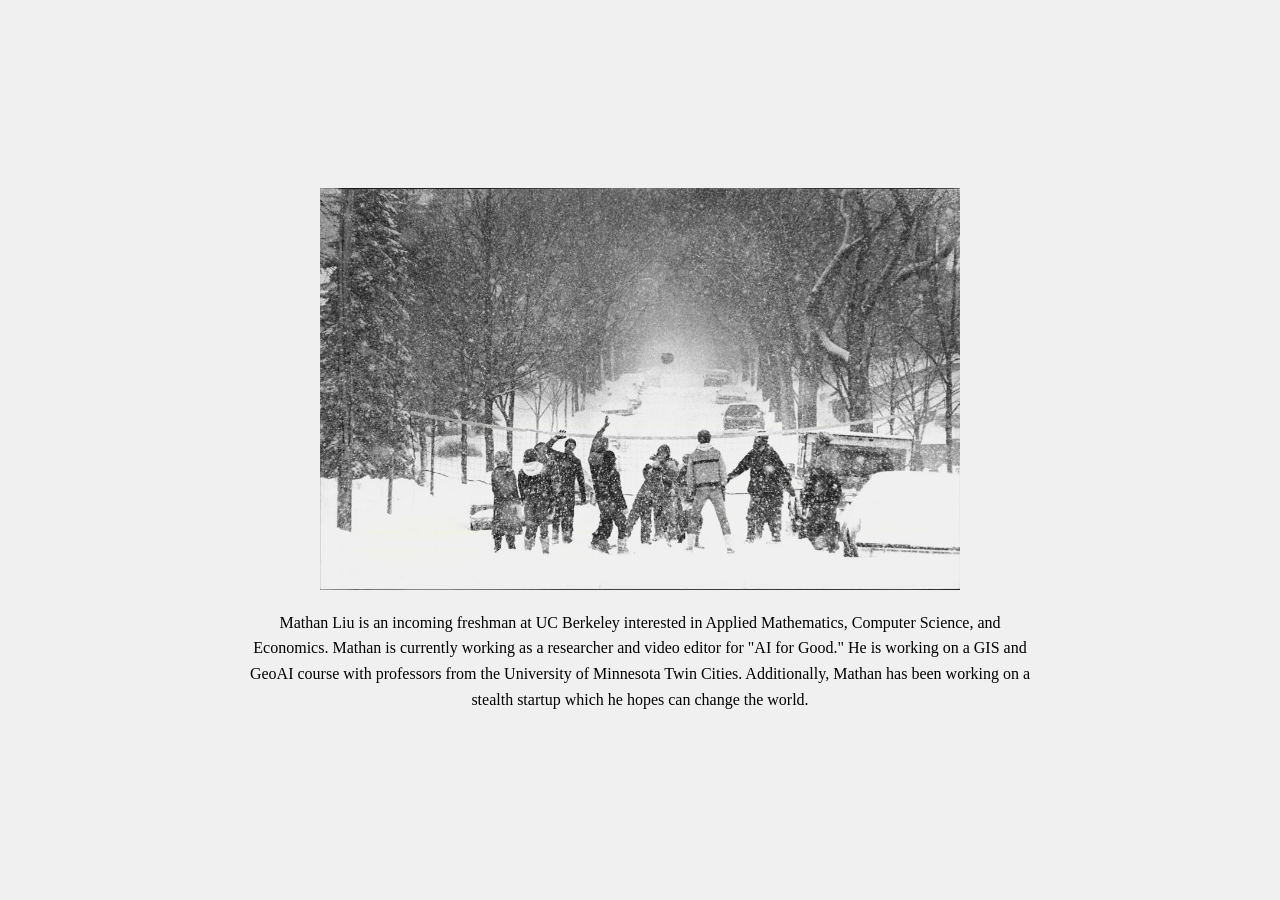
==== about.html @ 2d09c22e "website" ====
<!DOCTYPE html>
<html lang="en">
<head>
    <meta charset="UTF-8">
    <meta name="viewport" content="width=device-width, initial-scale=1.0">
    <title>About</title>
</head>
<body>
    <style>
        body {
            margin: 0;
            padding: 0;
            display: flex;
            justify-content: center;
            align-items: center;
            height: 100vh;
            background-color: #f0f0f0;
            font-family: "Times New Roman", Times, serif;
        }
        
        .container {
            text-align: center;
            max-width: 800px;
            padding: 0 20px;
        }
        
        .container img {
            max-width: 80%;
            height: auto;
            display: block;
            margin: 0 auto;
            margin-bottom: 20px;
        }
        
        .container p {
            font-size: 1.0rem;
            line-height: 1.6;
            margin: 0;
            
        }
    </style>
</head>
<body>
    <div class="container">
        <img src="vintage_mn.jpeg" alt="Centered Image">
        <p>Mathan Liu is an incoming freshman at UC Berkeley interested in Applied Mathematics, Computer Science, and Economics. Mathan is currently working as a researcher and video editor for "AI for Good." He is working on a GIS and GeoAI course with professors from the University of Minnesota Twin Cities. Additionally, Mathan has been working on a stealth startup which he hopes can change the world.</p>
    </div>
</body>
</html>
</body>
</html>
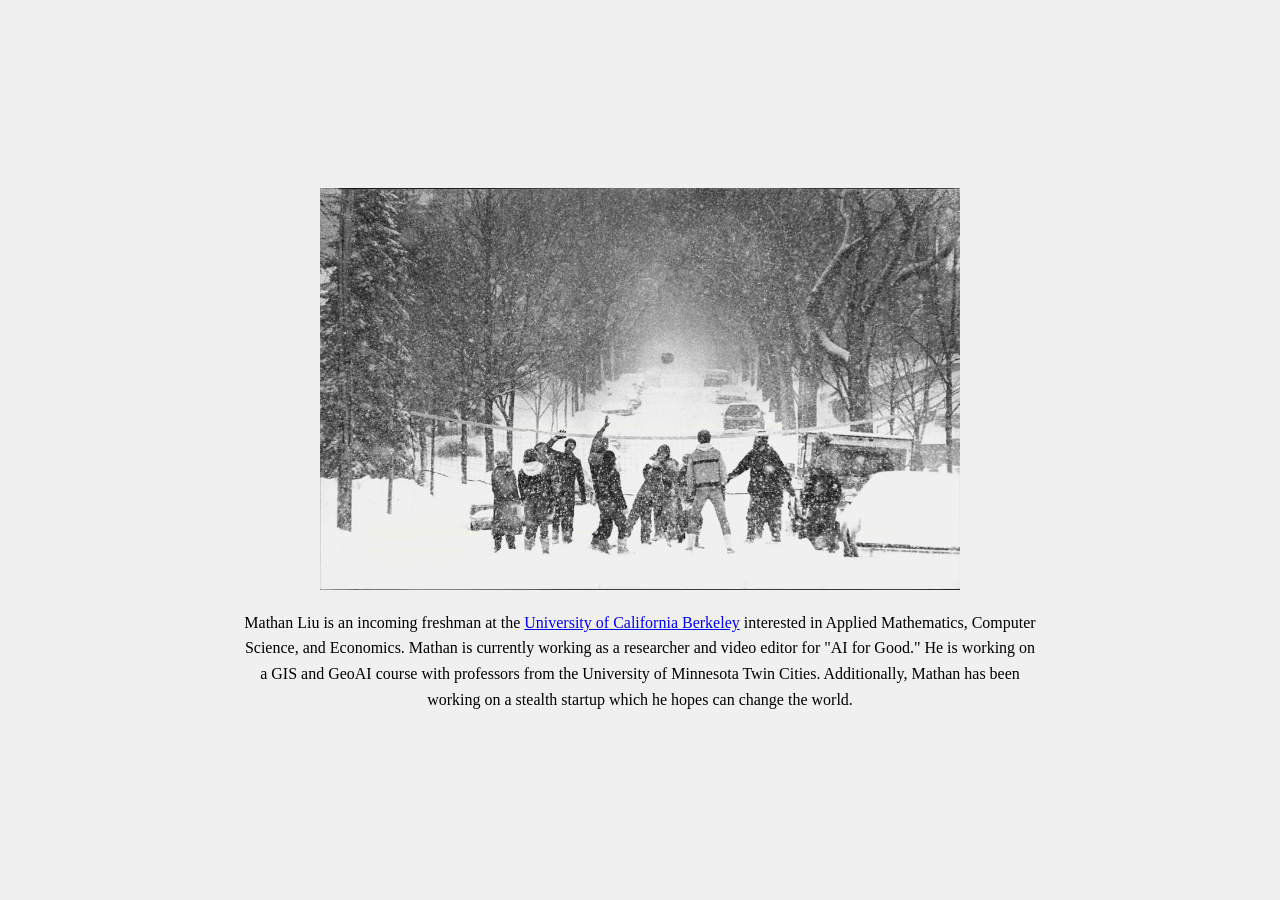
==== commit 6af7ebb8: "added github, yt, and linked to ucb website" ====
--- a/about.html
+++ b/about.html
@@ -43,7 +43,10 @@
 <body>
     <div class="container">
         <img src="vintage_mn.jpeg" alt="Centered Image">
-        <p>Mathan Liu is an incoming freshman at UC Berkeley interested in Applied Mathematics, Computer Science, and Economics. Mathan is currently working as a researcher and video editor for "AI for Good." He is working on a GIS and GeoAI course with professors from the University of Minnesota Twin Cities. Additionally, Mathan has been working on a stealth startup which he hopes can change the world.</p>
+        <p>Mathan Liu is an incoming freshman at the 
+            <a href="https://www.berkeley.edu" target="_blank">University of California Berkeley</a> 
+            interested in Applied Mathematics, Computer Science, and Economics. Mathan is currently working as a researcher and video editor for "AI for Good." He is working on a GIS and GeoAI course with professors from the University of Minnesota Twin Cities. Additionally, Mathan has been working on a stealth startup which he hopes can change the world.
+        </p>
     </div>
 </body>
 </html>
